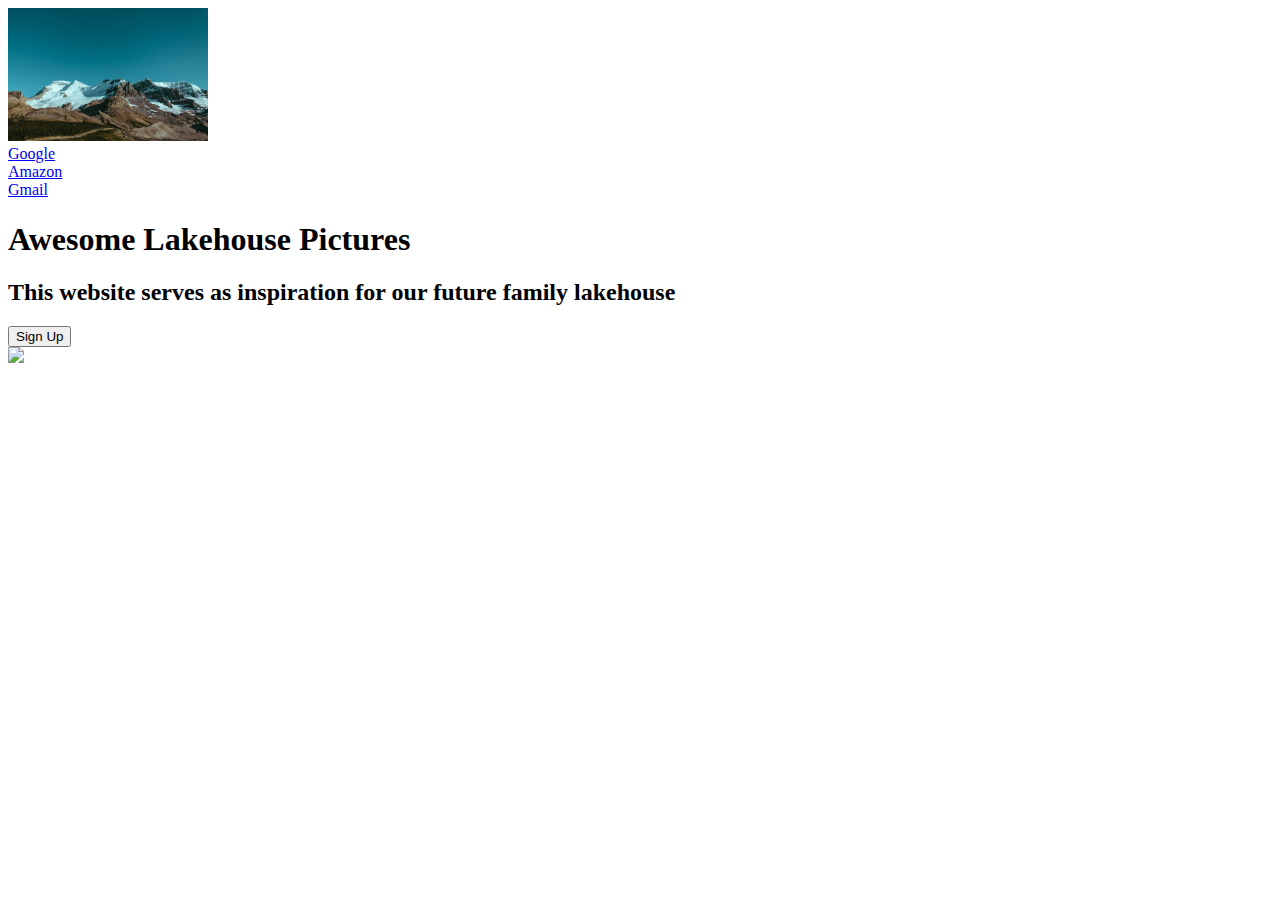
==== index.html @ 4c316d0b "Setting up the project with stock imagery home page and stylesheet" ====
<!DOCTYPE html>
<html lang="en">
<head>
    <meta charset="UTF-8">
    <meta name="viewport" content="width=device-width, initial-scale=1.0">
    <a href="styles.css" rel="stylesheet"></a>
    <title>Lakehouses</title>
</head>
<body>
    <!-- This is the header, with 2 rows, topline and mainheader -->
    <!-- This may need to change to be one flex container: 2 rows, two items/row-->
    <div class="header">
        
        <!-- top line with logo and links to site pages-->
        <div class="topline">
            <div class="item">
                <img src="images/logo.jpg" width="200px">
            </div>
            <div class="item">
                <a href="https://www.unsplash.com">Google</a>
            </div>
            <div class="item">
                <a href="https://www.pixabay.com">Amazon</a>
            </div>
            <div class="item">
                <a href="https://www.pexels.com">Gmail</a>
            </div>
        </div>
        
        <!-- Larger header section describing website-->
        <div class="mainheader">
            <!-- Text plus Signup button-->
            <div class="item">
                <h1>Awesome Lakehouse Pictures</h1>
                <h2>This website serves as inspiration for our future family lakehouse</h2>
                <button id="signup">Sign Up</button>
            </div>
            <!-- image of lakehouse-->
            <div class="item">
                <img src="./image/lakehouse.jpg">
            </div>
        </div>

    </div>
    
    <!-- This section shows pictures of lakehouses-->
    <div id="topsection">

    </div>
    
    <!-- This section displays an inspirational quote-->
    <div id="middlesection">

    </div>

    <!-- This section provides a call to action to sign up-->
    <div id="bottomsection">

    </div>

    <!-- This section is the footer with trademark information-->
    <div id="footer">

    </div>


</body>
</html>
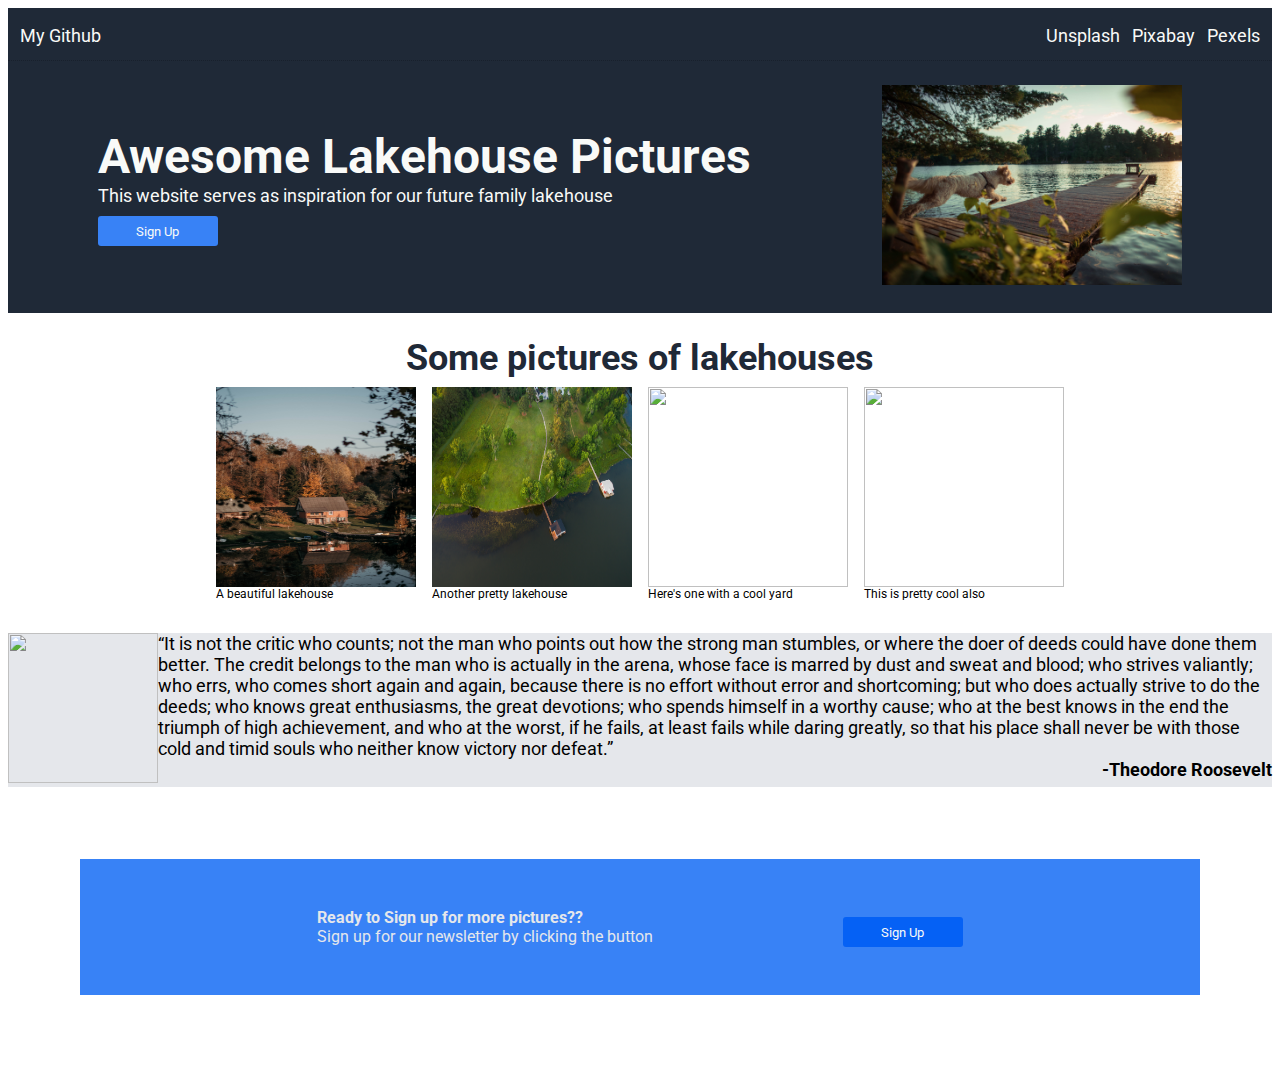
==== commit 5df75b64: "Finishing touches to the landing page project!" ====
--- a/index.html
+++ b/index.html
@@ -4,58 +4,252 @@
     <meta charset="UTF-8">
     <meta name="viewport" content="width=device-width, initial-scale=1.0">
     <a href="styles.css" rel="stylesheet"></a>
+    <link rel="preconnect" href="https://fonts.googleapis.com">
+    <link rel="preconnect" href="https://fonts.gstatic.com" crossorigin>
+    <link href="https://fonts.googleapis.com/css2?family=Roboto:ital,wght@0,300;1,300&display=swap" rel="stylesheet">
     <title>Lakehouses</title>
+
+    <style>
+        * {
+            font-family: 'Roboto', sans-serif;
+        }
+
+        ul {
+            display: flex;
+            align-items: center;
+            justify-content: space-around;
+            gap: 12px;
+        }
+        .logo {
+            font-size: 24px;
+            margin-right: auto;
+        }
+        body {
+            padding: 0;
+        }
+        .container {
+            background-color: #1F2937;
+            padding: 12px;
+            border-bottom: 1px dotted
+            hsl(0deg 0% 0% / 0.2);
+        }
+        ul {
+            list-style-type: none;
+            align-items: baseline;
+            padding: 0px;
+            margin: 0;
+        }
+        ul a {
+            color: inherit;
+            text-decoration: none;
+            font-size: 18px;
+            color: #F9FAF8;
+        }
+
+        .mainheader {
+            display: flex;
+            flex-direction: row;
+            align-items: center;
+            justify-content: space-around;
+            color: #F9FAF8;
+            background-color: #1F2937;
+            padding: 24px;
+        }
+
+        .mainhero {
+            font-size: 48px;
+            font-weight: bolder;
+        }
+
+        .secondaryhero {
+            font-size: 18px;
+        }
+
+        .button {
+            color: #F9FAF8;
+            background-color: #3882F6;
+            border-radius: 3px;
+            border: #F9FAF8;
+            width: 120px;
+            height: 30px;
+            margin-top: 10px;
+            justify-self: end;
+        }
+
+        .button2 {
+            color: #F9FAF8;
+            background-color: #0561f5;
+            border-radius: 3px;
+            border: #F9FAF8;
+            width: 120px;
+            height: 30px;
+            margin-top: 10px;
+            justify-self: end;
+        }
+
+        .topsection {
+            display: flex;
+            flex-direction: column;
+            align-items: center;
+            padding: 24px;
+            
+        }
+
+        .randominformation {
+            color: #1F2937;
+            font-size: 36px;
+            font-weight: bolder;
+        }
+
+        .pictures {
+            display: flex;
+            flex-direction: row;
+            row-gap: 8px;
+            justify-content: space-around;
+            border: #3882F6;
+        }
+
+        .animage {
+            font-size: 12px;
+            display: flex;
+            flex-direction: column;
+            padding: 8px;
+
+        }
+
+        .middlesection {
+            display: flex;
+            flex-direction: row;
+            justify-content: space-between;
+            background-color: #E5E7EB;
+            font-size: 18px;
+            font-family: italic;
+        }
+
+        .quote {
+            display: flex;
+            flex-direction: column;
+        }
+
+        .author {
+            font-weight: bold;
+            align-self: flex-end;
+        }
+
+        .bottomsection {
+            padding: 48px;
+            margin: 12px;
+            
+        }
+        .calltoaction {
+            display: flex;
+            flex-direction: row;
+            background-color: #3882F6;
+            align-items: center;
+            justify-content: space-evenly;
+            color: #E5E7EB;
+            padding: 48px;
+            margin: 12px;
+        }
+
+        .calltoactiontext {
+            display: flex;
+            flex-direction: column;
+        }
+
+    </style>
+
 </head>
 <body>
     <!-- This is the header, with 2 rows, topline and mainheader -->
-    <!-- This may need to change to be one flex container: 2 rows, two items/row-->
-    <div class="header">
+    <!-- This may need to change to be one flex container: 2 rows, two items/row-->   
+    <!-- top line with logo and links to site pages-->
+    <div class="container">
+        <ul>
+            <li class="logo">
+                <a href="https://github.com/rogeraaronmartinez">My Github</a>
+            </li>
+            <li>
+                <a href="https://www.unsplash.com">Unsplash</a>
+            </li>
+            <li>
+                <a href="https://www.pixabay.com">Pixabay</a>
+            </li>
+            <li>
+                <a href="https://www.pexels.com">Pexels</a>
+            </li>
+        </ul>
+    </div>
         
-        <!-- top line with logo and links to site pages-->
-        <div class="topline">
-            <div class="item">
-                <img src="images/logo.jpg" width="200px">
-            </div>
-            <div class="item">
-                <a href="https://www.unsplash.com">Google</a>
-            </div>
-            <div class="item">
-                <a href="https://www.pixabay.com">Amazon</a>
-            </div>
-            <div class="item">
-                <a href="https://www.pexels.com">Gmail</a>
-            </div>
-        </div>
-        
-        <!-- Larger header section describing website-->
-        <div class="mainheader">
-            <!-- Text plus Signup button-->
-            <div class="item">
-                <h1>Awesome Lakehouse Pictures</h1>
-                <h2>This website serves as inspiration for our future family lakehouse</h2>
-                <button id="signup">Sign Up</button>
-            </div>
-            <!-- image of lakehouse-->
-            <div class="item">
-                <img src="./image/lakehouse.jpg">
-            </div>
-        </div>
-
-    </div>
+    <!-- Larger header section describing website-->
+    <div class="mainheader">
+        <!-- Text plus Signup button-->
+        <div class="item1">
+            <div class="mainhero">Awesome Lakehouse Pictures</div>
+            <div class="secondaryhero">This website serves as inspiration for our future family lakehouse</div>
+            <button type="button" class="button">Sign Up</button>
+        </div>
+        <!-- image of lakehouse-->
+        <div class="item2">
+            <img src="./images/lakehouse.jpg" width="300px">
+        </div>
+    </div>
+
+    
     
     <!-- This section shows pictures of lakehouses-->
-    <div id="topsection">
-
+    <div class="topsection">
+        <div class="randominformation">
+            Some pictures of lakehouses
+        </div>
+        <div class="pictures">
+            <div class="animage">
+                <img src="./images/lakehouse1.jpg" width="200px" height="200px">
+                A beautiful lakehouse
+            </div>
+            <div class="animage">
+                <img src="./images/lakehouse2.jpg" width="200px" height="200px">
+                Another pretty lakehouse
+            </div>
+            <div class="animage">
+                <img src="./images/lakehouse3.jpg" width="200px" height="200px">
+                Here's one with a cool yard
+            </div>
+            <div class="animage">
+                <img src="./images/lakehouse4.jpg" width="200px" height="200px">
+                This is pretty cool also
+            </div>
+        </div>
     </div>
     
     <!-- This section displays an inspirational quote-->
-    <div id="middlesection">
-
+    <div class="middlesection">
+        <div>
+        <img src="https://i.gr-assets.com/images/S/compressed.photo.goodreads.com/authors/1198519048i/44567._UX200_CR0,31,200,200_.jpg" width="150px" height="150px">
+        </div>
+        <div class="quote">
+            <div>
+            “It is not the critic who counts; not the man who points out how the strong man stumbles, or where the doer of deeds could have done them better. The credit belongs to the man who is actually in the arena, whose face is marred by dust and sweat and blood; who strives valiantly; who errs, who comes short again and again, because there is no effort without error and shortcoming; but who does actually strive to do the deeds; who knows great enthusiasms, the great devotions; who spends himself in a worthy cause; who at the best knows in the end the triumph of high achievement, and who at the worst, if he fails, at least fails while daring greatly, so that his place shall never be with those cold and timid souls who neither know victory nor defeat.”
+            </div>
+            <div class="author">-Theodore Roosevelt</div>
+        </div>
     </div>
 
     <!-- This section provides a call to action to sign up-->
-    <div id="bottomsection">
-
+    <div class="bottomsection">
+        <div class="calltoaction">
+            <div class="calltoactiontext">
+                <div><strong>
+                    Ready to Sign up for more pictures??
+                </strong></div>
+                <div>
+                    Sign up for our newsletter by clicking the button
+                </div>
+            </div>
+            <div>
+                <button type="button" class="button2">Sign Up</button>
+            </div>
+        </div>
     </div>
 
     <!-- This section is the footer with trademark information-->
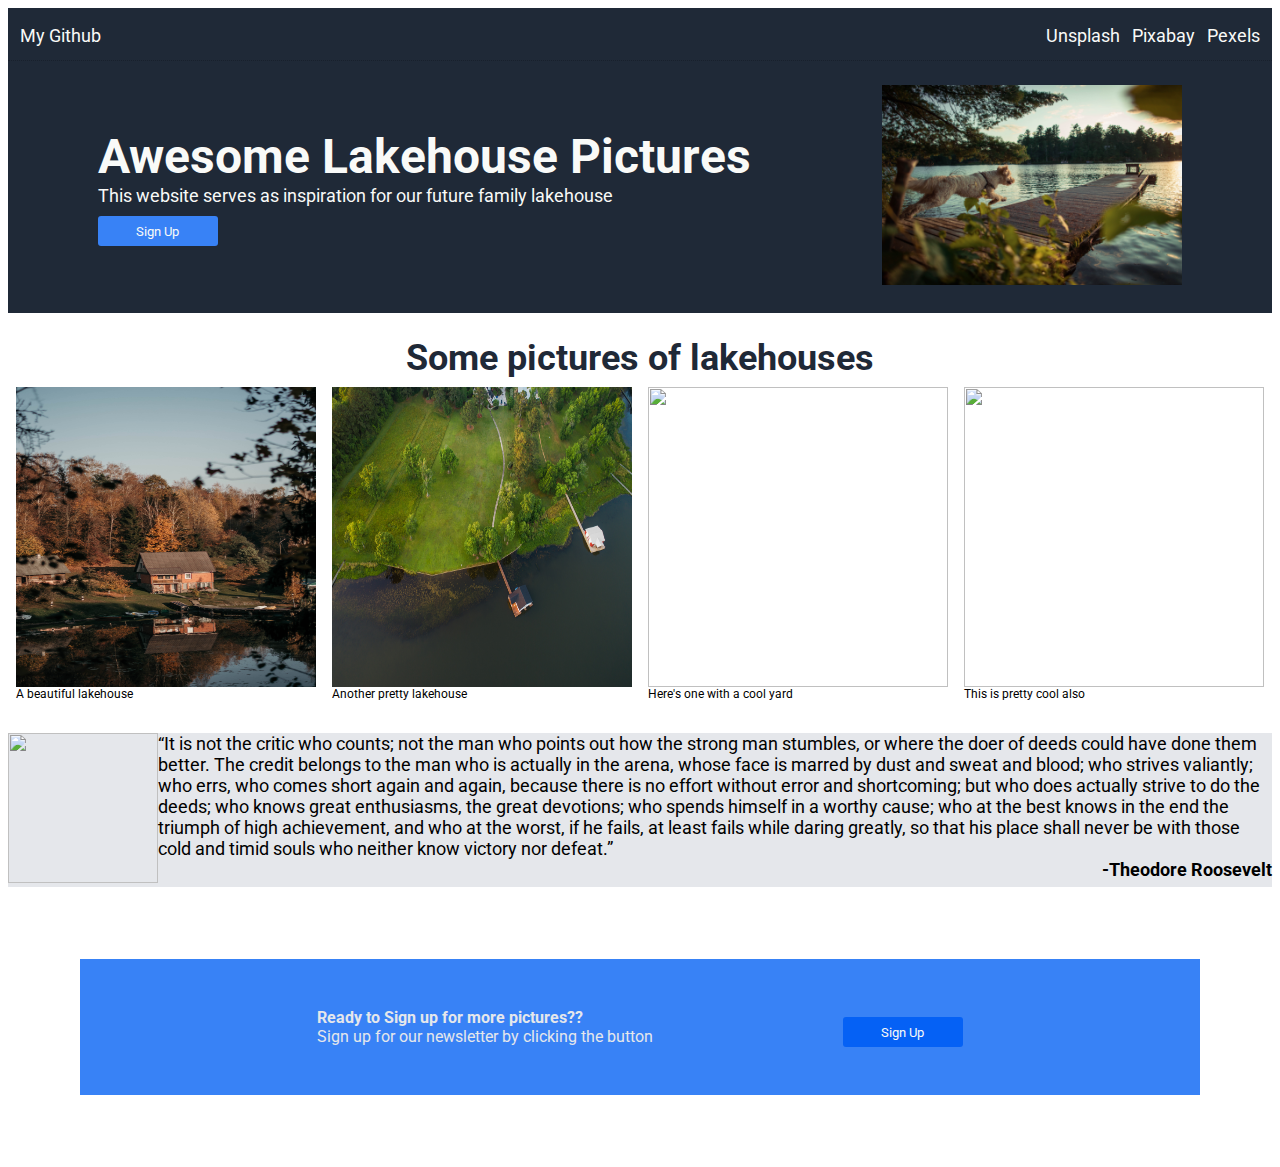
==== commit 1397d5cc: "Increased size of pictures" ====
--- a/index.html
+++ b/index.html
@@ -3,161 +3,13 @@
 <head>
     <meta charset="UTF-8">
     <meta name="viewport" content="width=device-width, initial-scale=1.0">
-    <a href="styles.css" rel="stylesheet"></a>
+    <link href="styles.css" rel="stylesheet">
     <link rel="preconnect" href="https://fonts.googleapis.com">
     <link rel="preconnect" href="https://fonts.gstatic.com" crossorigin>
     <link href="https://fonts.googleapis.com/css2?family=Roboto:ital,wght@0,300;1,300&display=swap" rel="stylesheet">
     <title>Lakehouses</title>
 
-    <style>
-        * {
-            font-family: 'Roboto', sans-serif;
-        }
 
-        ul {
-            display: flex;
-            align-items: center;
-            justify-content: space-around;
-            gap: 12px;
-        }
-        .logo {
-            font-size: 24px;
-            margin-right: auto;
-        }
-        body {
-            padding: 0;
-        }
-        .container {
-            background-color: #1F2937;
-            padding: 12px;
-            border-bottom: 1px dotted
-            hsl(0deg 0% 0% / 0.2);
-        }
-        ul {
-            list-style-type: none;
-            align-items: baseline;
-            padding: 0px;
-            margin: 0;
-        }
-        ul a {
-            color: inherit;
-            text-decoration: none;
-            font-size: 18px;
-            color: #F9FAF8;
-        }
-
-        .mainheader {
-            display: flex;
-            flex-direction: row;
-            align-items: center;
-            justify-content: space-around;
-            color: #F9FAF8;
-            background-color: #1F2937;
-            padding: 24px;
-        }
-
-        .mainhero {
-            font-size: 48px;
-            font-weight: bolder;
-        }
-
-        .secondaryhero {
-            font-size: 18px;
-        }
-
-        .button {
-            color: #F9FAF8;
-            background-color: #3882F6;
-            border-radius: 3px;
-            border: #F9FAF8;
-            width: 120px;
-            height: 30px;
-            margin-top: 10px;
-            justify-self: end;
-        }
-
-        .button2 {
-            color: #F9FAF8;
-            background-color: #0561f5;
-            border-radius: 3px;
-            border: #F9FAF8;
-            width: 120px;
-            height: 30px;
-            margin-top: 10px;
-            justify-self: end;
-        }
-
-        .topsection {
-            display: flex;
-            flex-direction: column;
-            align-items: center;
-            padding: 24px;
-            
-        }
-
-        .randominformation {
-            color: #1F2937;
-            font-size: 36px;
-            font-weight: bolder;
-        }
-
-        .pictures {
-            display: flex;
-            flex-direction: row;
-            row-gap: 8px;
-            justify-content: space-around;
-            border: #3882F6;
-        }
-
-        .animage {
-            font-size: 12px;
-            display: flex;
-            flex-direction: column;
-            padding: 8px;
-
-        }
-
-        .middlesection {
-            display: flex;
-            flex-direction: row;
-            justify-content: space-between;
-            background-color: #E5E7EB;
-            font-size: 18px;
-            font-family: italic;
-        }
-
-        .quote {
-            display: flex;
-            flex-direction: column;
-        }
-
-        .author {
-            font-weight: bold;
-            align-self: flex-end;
-        }
-
-        .bottomsection {
-            padding: 48px;
-            margin: 12px;
-            
-        }
-        .calltoaction {
-            display: flex;
-            flex-direction: row;
-            background-color: #3882F6;
-            align-items: center;
-            justify-content: space-evenly;
-            color: #E5E7EB;
-            padding: 48px;
-            margin: 12px;
-        }
-
-        .calltoactiontext {
-            display: flex;
-            flex-direction: column;
-        }
-
-    </style>
 
 </head>
 <body>
@@ -204,19 +56,19 @@
         </div>
         <div class="pictures">
             <div class="animage">
-                <img src="./images/lakehouse1.jpg" width="200px" height="200px">
+                <img src="./images/lakehouse1.jpg" width="300px" height="300px">
                 A beautiful lakehouse
             </div>
             <div class="animage">
-                <img src="./images/lakehouse2.jpg" width="200px" height="200px">
+                <img src="./images/lakehouse2.jpg" width="300px" height="300px">
                 Another pretty lakehouse
             </div>
             <div class="animage">
-                <img src="./images/lakehouse3.jpg" width="200px" height="200px">
+                <img src="./images/lakehouse3.jpg" width="300px" height="300px">
                 Here's one with a cool yard
             </div>
             <div class="animage">
-                <img src="./images/lakehouse4.jpg" width="200px" height="200px">
+                <img src="./images/lakehouse4.jpg" width="300px" height="300px">
                 This is pretty cool also
             </div>
         </div>
--- a/styles.css
+++ b/styles.css
@@ -0,0 +1,163 @@
+/* 
+justify - position something along the primary axis
+align - position something along cross axis
+content - a group of stuff that can be distributed
+items - single items that can be positioned individually
+so justify-content controls distribution along primary axis
+and align-items to position each item individually along cross axis
+
+flex-basis controls either width or height depending on main/cross axis(row/column)
+flex-grow = 1/4 fills space
+
+gap to control spacing in between items
+margin-left: auto adds space around a particular item
+*/
+
+* {
+    font-family: 'Roboto', sans-serif;
+}
+
+ul {
+    display: flex;
+    align-items: center;
+    justify-content: space-around;
+    gap: 12px;
+}
+.logo {
+    font-size: 24px;
+    margin-right: auto;
+}
+body {
+    padding: 0;
+}
+.container {
+    background-color: #1F2937;
+    padding: 12px;
+    border-bottom: 1px dotted
+    hsl(0deg 0% 0% / 0.2);
+}
+ul {
+    list-style-type: none;
+    align-items: baseline;
+    padding: 0px;
+    margin: 0;
+}
+ul a {
+    color: inherit;
+    text-decoration: none;
+    font-size: 18px;
+    color: #F9FAF8;
+}
+
+.mainheader {
+    display: flex;
+    flex-direction: row;
+    align-items: center;
+    justify-content: space-around;
+    color: #F9FAF8;
+    background-color: #1F2937;
+    padding: 24px;
+}
+
+.mainhero {
+    font-size: 48px;
+    font-weight: bolder;
+}
+
+.secondaryhero {
+    font-size: 18px;
+}
+
+.button {
+    color: #F9FAF8;
+    background-color: #3882F6;
+    border-radius: 3px;
+    border: #F9FAF8;
+    width: 120px;
+    height: 30px;
+    margin-top: 10px;
+    justify-self: end;
+}
+
+.button2 {
+    color: #F9FAF8;
+    background-color: #0561f5;
+    border-radius: 3px;
+    border: #F9FAF8;
+    width: 120px;
+    height: 30px;
+    margin-top: 10px;
+    justify-self: end;
+}
+
+.topsection {
+    display: flex;
+    flex-direction: column;
+    align-items: center;
+    padding: 24px;
+    
+}
+
+.randominformation {
+    color: #1F2937;
+    font-size: 36px;
+    font-weight: bolder;
+}
+
+.pictures {
+    display: flex;
+    flex-direction: row;
+    row-gap: 8px;
+    justify-content: space-around;
+    border: #3882F6;
+}
+
+.animage {
+    font-size: 12px;
+    display: flex;
+    flex-direction: column;
+    padding: 8px;
+
+}
+
+.middlesection {
+    display: flex;
+    flex-direction: row;
+    justify-content: space-between;
+    background-color: #E5E7EB;
+    font-size: 18px;
+    font-family: italic;
+}
+
+.quote {
+    display: flex;
+    flex-direction: column;
+}
+
+.author {
+    font-weight: bold;
+    align-self: flex-end;
+}
+
+.bottomsection {
+    padding: 48px;
+    margin: 12px;
+    
+}
+.calltoaction {
+    display: flex;
+    flex-direction: row;
+    background-color: #3882F6;
+    align-items: center;
+    justify-content: space-evenly;
+    color: #E5E7EB;
+    padding: 48px;
+    margin: 12px;
+}
+
+.calltoactiontext {
+    display: flex;
+    flex-direction: column;
+}
+
+
